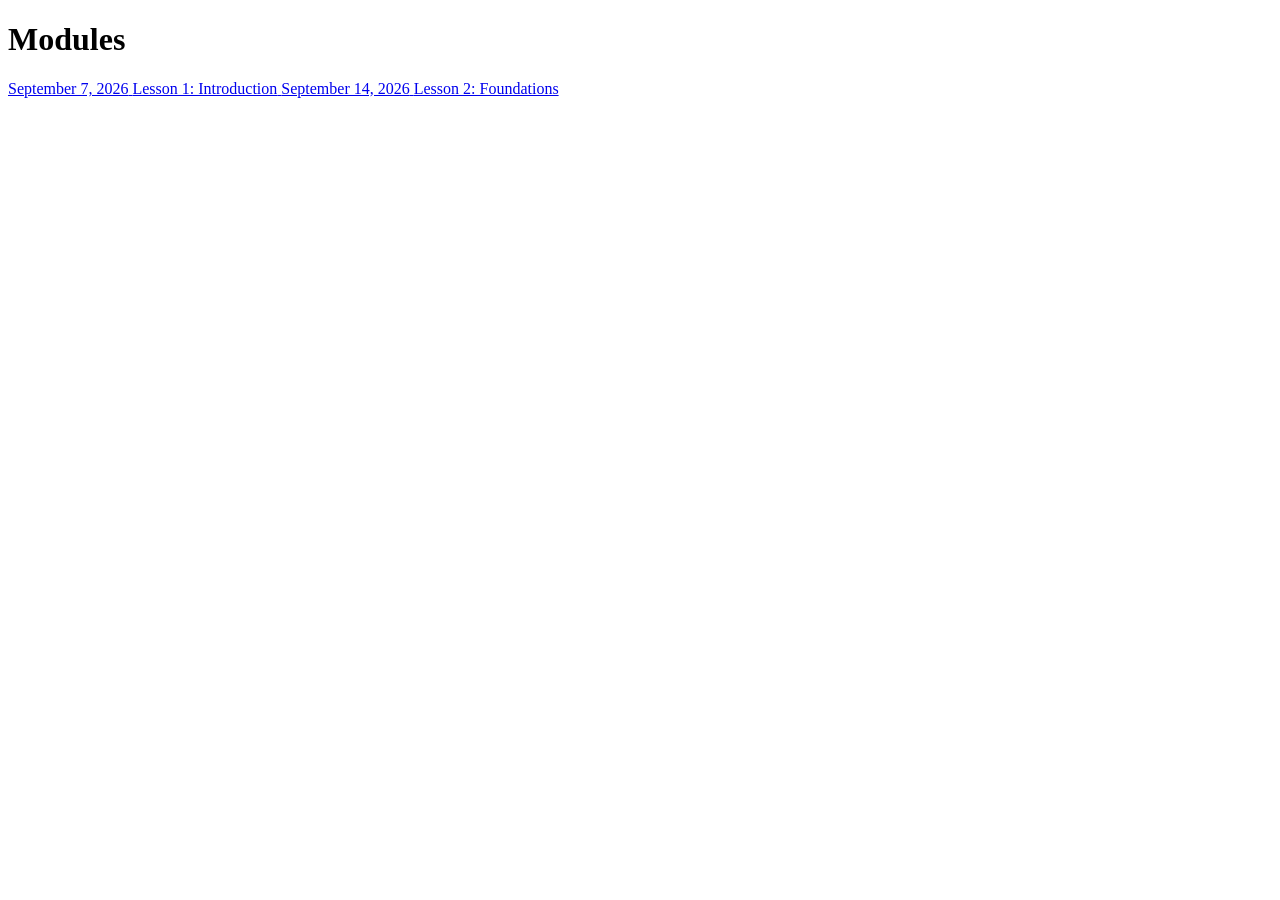
==== index.html @ 0cc16ae6 "Create index.html" ====
<!DOCTYPE html>
<html lang="en">
<head>
    <meta charset="UTF-8">
    <meta name="viewport" content="width=device-width, initial-scale=1.0">
    <title>Course Lessons</title>
    <link rel="stylesheet" href="styles.css">
    <link rel="manifest" href="manifest.json">
</head>
<body>
    <header>
        <h1>Modules</h1>
    </header>
    <main class="tile-container">
        <!-- Lesson Tile -->
        <a href="lesson.html" class="tile">
            <span class="tile-date">September 7, 2026</span>
            <span class="tile-title">Lesson 1: Introduction</span>
        </a>
        <a href="lesson.html" class="tile">
            <span class="tile-date">September 14, 2026</span>
            <span class="tile-title">Lesson 2: Foundations</span>
        </a>
    </main>
    <script src="app.js"></script>
</body>
</html>
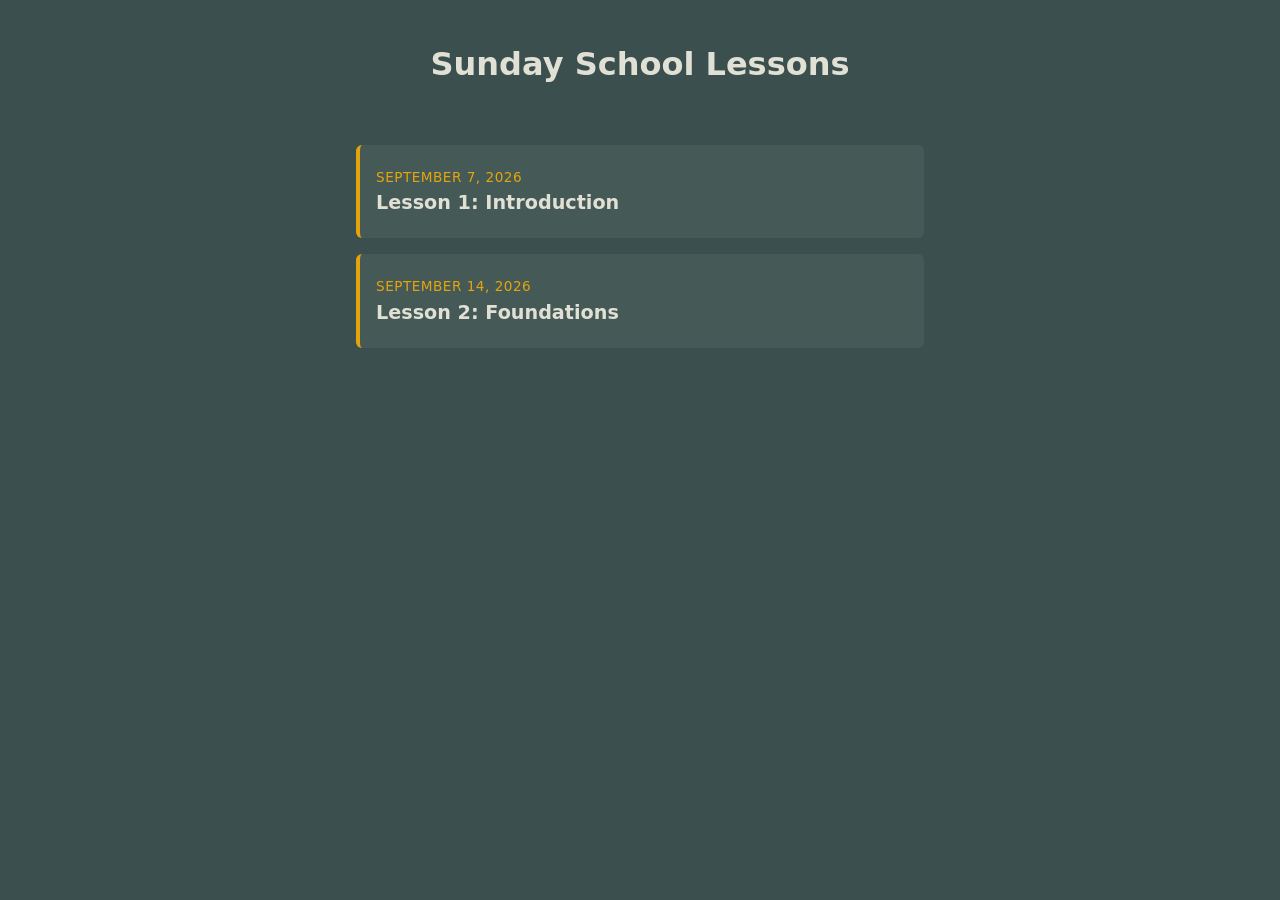
==== commit d2f3f9b8: "Update index.html" ====
--- a/index.html
+++ b/index.html
@@ -9,7 +9,7 @@
 </head>
 <body>
     <header>
-        <h1>Modules</h1>
+        <h1>Sunday School Lessons</h1>
     </header>
     <main class="tile-container">
         <!-- Lesson Tile -->
--- a/styles.css
+++ b/styles.css
@@ -0,0 +1,152 @@
+:root {
+    --bg-color: #3b504e;
+    --text-color: #e1e0d5;
+    --accent-color: #e4a50c;
+}
+
+body {
+    background-color: var(--bg-color);
+    color: var(--text-color);
+    font-family: system-ui, -apple-system, sans-serif;
+    margin: 0;
+    padding: 0;
+    display: flex;
+    flex-direction: column;
+    align-items: center;
+}
+
+/* Headers */
+header {
+    width: 100%;
+    padding: 1.5rem;
+    box-sizing: border-box;
+    text-align: center;
+}
+
+.page-header {
+    display: flex;
+    align-items: center;
+    justify-content: center;
+    position: relative;
+    max-width: 600px;
+    margin: 0 auto;
+}
+
+.page-header h1 {
+    margin: 0;
+    font-size: 1.3rem;
+}
+
+.back-button {
+    position: absolute;
+    left: 1.5rem;
+    color: var(--accent-color);
+    text-decoration: none;
+    font-size: 1.5rem;
+    line-height: 1;
+    padding: 0.5rem; /* increase tap target */
+}
+
+/* Containers */
+.tile-container, .content-container {
+    width: 100%;
+    max-width: 600px;
+    padding: 1rem;
+    box-sizing: border-box;
+    display: flex;
+    flex-direction: column;
+    gap: 1rem;
+}
+
+/* Main Page Tiles */
+.tile {
+    background-color: rgba(255, 255, 255, 0.05);
+    border-left: 4px solid var(--accent-color);
+    padding: 1.5rem 1rem;
+    border-radius: 6px;
+    text-decoration: none;
+    display: flex;
+    flex-direction: column;
+    gap: 0.4rem;
+}
+
+.tile-date {
+    font-size: 0.85rem;
+    color: var(--accent-color);
+    text-transform: uppercase;
+    letter-spacing: 0.5px;
+}
+
+.tile-title {
+    font-size: 1.2rem;
+    font-weight: 600;
+    color: var(--text-color);
+}
+
+/* Lesson Content */
+.lesson-image {
+    width: 100%;
+    border-radius: 8px;
+    height: auto;
+    object-fit: cover;
+}
+
+.lesson-date {
+    color: var(--accent-color);
+    font-weight: 600;
+    margin: 0.5rem 0 0 0;
+}
+
+.text-section {
+    line-height: 1.6;
+    margin-bottom: 1.5rem;
+}
+
+.action-button {
+    display: block;
+    background-color: var(--accent-color);
+    color: var(--bg-color);
+    text-align: center;
+    padding: 1rem;
+    border-radius: 8px;
+    text-decoration: none;
+    font-weight: bold;
+    font-size: 1.1rem;
+    transition: opacity 0.2s;
+}
+
+.action-button:active {
+    opacity: 0.8;
+}
+
+/* Reading Tiles */
+.reading-tile {
+    background-color: rgba(255, 255, 255, 0.05);
+    border: 1px solid rgba(228, 165, 12, 0.3);
+    padding: 1.5rem;
+    border-radius: 8px;
+    display: flex;
+    flex-direction: column;
+    gap: 1.5rem;
+}
+
+.quote {
+    font-size: 1.1rem;
+    font-style: italic;
+    line-height: 1.5;
+    margin: 0;
+}
+
+.links-section {
+    border-top: 1px solid rgba(225, 224, 213, 0.2);
+    padding-top: 1rem;
+    display: flex;
+    justify-content: flex-end;
+}
+
+.source-link {
+    color: var(--accent-color);
+    text-decoration: none;
+    font-weight: 600;
+    font-size: 0.9rem;
+}
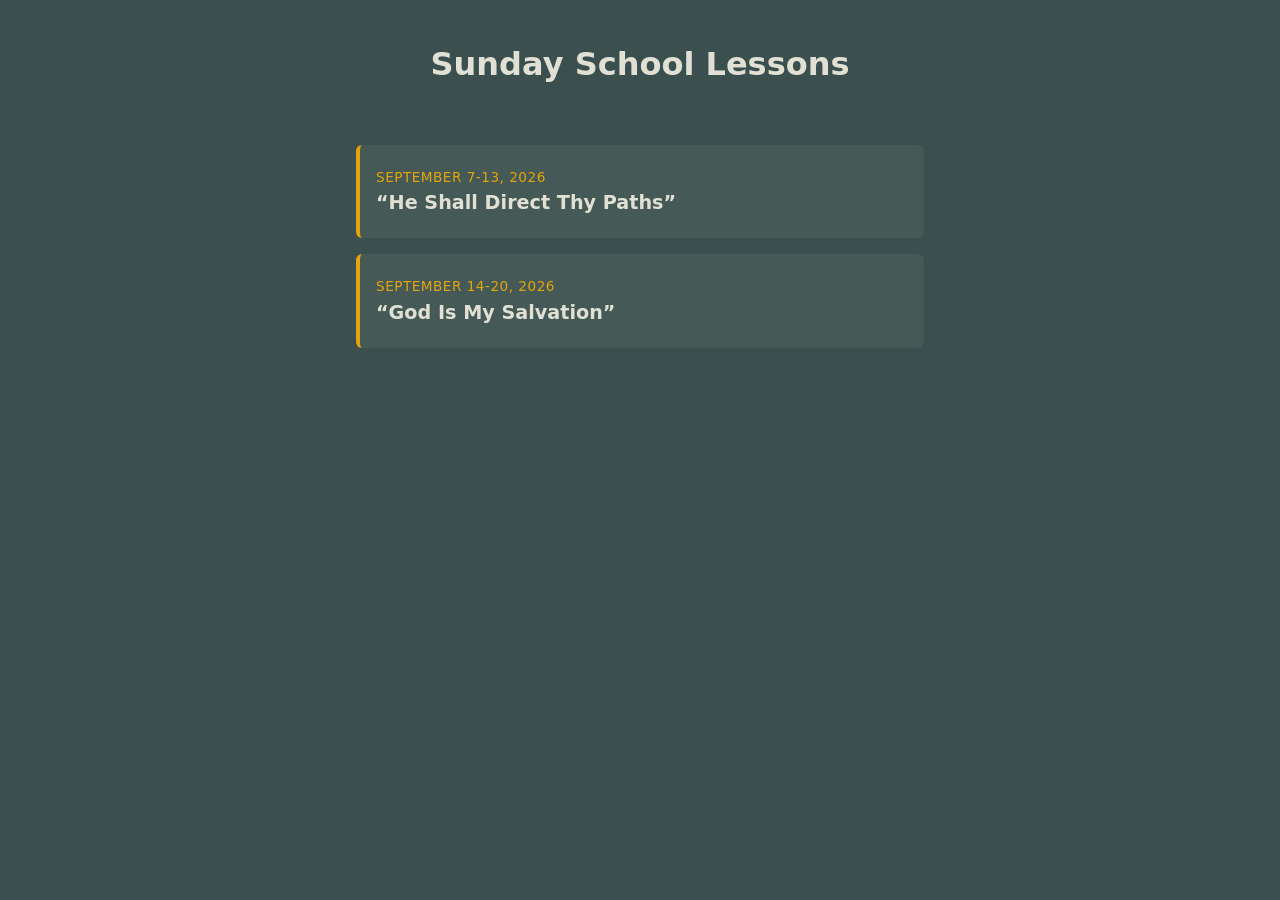
==== commit 45f23156: "Update lesson links and titles in index.html" ====
--- a/index.html
+++ b/index.html
@@ -13,14 +13,15 @@
     </header>
     <main class="tile-container">
         <!-- Lesson Tile -->
-        <a href="lesson.html" class="tile">
-            <span class="tile-date">September 7, 2026</span>
-            <span class="tile-title">Lesson 1: Introduction</span>
+        <a href="lesson090713.html" class="tile">
+            <span class="tile-date">September 7-13, 2026</span>
+            <span class="tile-title">“He Shall Direct Thy Paths”</span>
         </a>
-        <a href="lesson.html" class="tile">
-            <span class="tile-date">September 14, 2026</span>
-            <span class="tile-title">Lesson 2: Foundations</span>
+        <a href="lesson091420.html" class="tile">
+            <span class="tile-date">September 14-20, 2026</span>
+            <span class="tile-title">“God Is My Salvation”</span>
         </a>
+        
     </main>
     <script src="app.js"></script>
 </body>
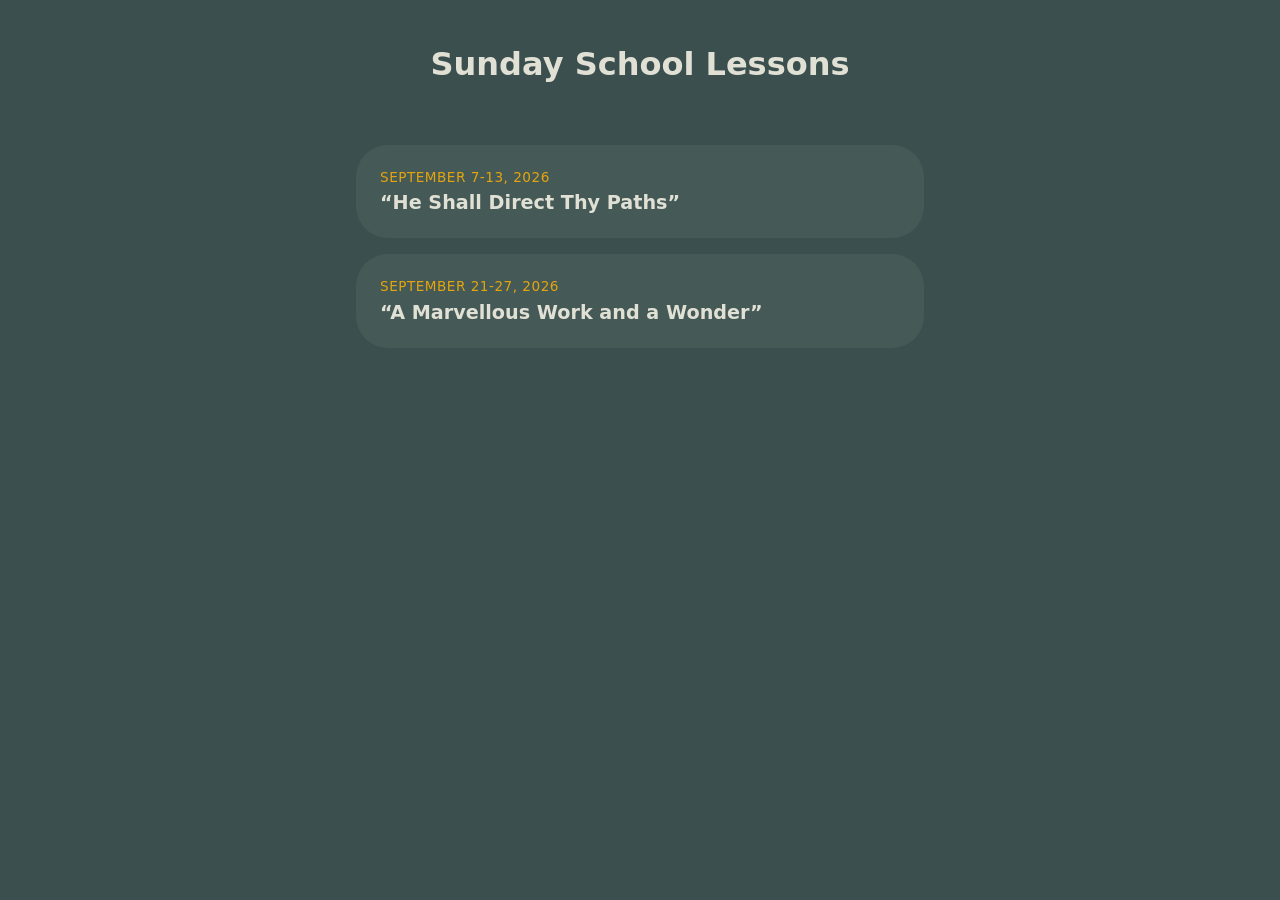
==== commit c58188ca: "Update lesson links and titles in index.html" ====
--- a/index.html
+++ b/index.html
@@ -17,9 +17,9 @@
             <span class="tile-date">September 7-13, 2026</span>
             <span class="tile-title">“He Shall Direct Thy Paths”</span>
         </a>
-        <a href="lesson091420.html" class="tile">
-            <span class="tile-date">September 14-20, 2026</span>
-            <span class="tile-title">“God Is My Salvation”</span>
+        <a href="lesson092120.html" class="tile">
+            <span class="tile-date">September 21-27, 2026</span>
+            <span class="tile-title">“A Marvellous Work and a Wonder”</span>
         </a>
         
     </main>
--- a/styles.css
+++ b/styles.css
@@ -13,6 +13,10 @@
     display: flex;
     flex-direction: column;
     align-items: center;
+
+    /* ADD THESE TWO LINES FOR iOS SAFARI */
+    touch-action: pan-y; 
+    overscroll-behavior-x: none;
 }
 
 /* Headers */
@@ -23,28 +27,54 @@
     text-align: center;
 }
 
+h2 {
+    color: var(--text-color);
+    font-weight: 600;
+    front-size: 0.9 rem;
+    margin: 0.5rem 0 0 0;    
+}
+
 .page-header {
     display: flex;
+    align-items: center;      
+    justify-content: flex-start; 
+    gap: 1.2rem;              
+    max-width: 600px;
+    margin: 0 auto;
+}
+
+.page-header h1 {
+    margin: 0;
+    font-size: 1.3rem;
+    text-align: left;         
+    flex: 1;                  
+    line-height: 1.3;        
+}
+
+.back-button {
+    flex-shrink: 0;
+    
+    background-color: var(--accent-color);
+    color: var(--bg-color); 
+    width: 38px;
+    height: 38px;
+    border-radius: 50%;
+    
+    display: inline-flex;
     align-items: center;
     justify-content: center;
-    position: relative;
-    max-width: 600px;
-    margin: 0 auto;
-}
-
-.page-header h1 {
-    margin: 0;
-    font-size: 1.3rem;
-}
-
-.back-button {
-    position: absolute;
-    left: 1.5rem;
-    color: var(--accent-color);
-    text-decoration: none;
-    font-size: 1.5rem;
-    line-height: 1;
-    padding: 0.5rem; /* increase tap target */
+    text-decoration: none;
+    font-size: 1.1rem;
+    font-weight: bold;
+    box-shadow: 0 2px 6px rgba(0, 0, 0, 0.25);
+    
+    transition: transform 0.1s ease, opacity 0.1s ease;
+    -webkit-tap-highlight-color: transparent;
+}
+
+.back-button:active {
+    transform: scale(0.92);
+    opacity: 0.85;
 }
 
 /* Containers */
@@ -61,9 +91,9 @@
 /* Main Page Tiles */
 .tile {
     background-color: rgba(255, 255, 255, 0.05);
-    border-left: 4px solid var(--accent-color);
-    padding: 1.5rem 1rem;
-    border-radius: 6px;
+    /*border-left: 4px solid var(--accent-color);*/
+    padding: 1.5rem 1.5rem;
+    border-radius: 2rem;
     text-decoration: none;
     display: flex;
     flex-direction: column;
@@ -86,7 +116,7 @@
 /* Lesson Content */
 .lesson-image {
     width: 100%;
-    border-radius: 8px;
+    border-radius: 2rem;
     height: auto;
     object-fit: cover;
 }
@@ -99,7 +129,7 @@
 
 .text-section {
     line-height: 1.6;
-    margin-bottom: 1.5rem;
+    margin-bottom: 0.6rem;
 }
 
 .action-button {
@@ -108,7 +138,7 @@
     color: var(--bg-color);
     text-align: center;
     padding: 1rem;
-    border-radius: 8px;
+    border-radius: 2rem;
     text-decoration: none;
     font-weight: bold;
     font-size: 1.1rem;
@@ -124,10 +154,10 @@
     background-color: rgba(255, 255, 255, 0.05);
     border: 1px solid rgba(228, 165, 12, 0.3);
     padding: 1.5rem;
-    border-radius: 8px;
-    display: flex;
-    flex-direction: column;
-    gap: 1.5rem;
+    border-radius: 2rem;
+    display: flex;
+    flex-direction: column;
+    gap: 0.5rem;
 }
 
 .quote {
@@ -150,3 +180,40 @@
     font-weight: 600;
     font-size: 0.9rem;
 }
+
+/* Discussion Tiles */
+.discussion-tile {
+    background-color: rgba(255, 255, 255, 0.05);
+    border: 1px solid rgba(228, 165, 12, 0.3);
+    padding: 1.5rem;
+    border-radius: 2rem;
+    
+    display: flex;
+    flex-direction: row; 
+    align-items: center; /* Centers the Q badge vertically */
+    gap: 1.2rem;         /* Space between the badge and the text */
+}
+
+.question-badge {
+    flex-shrink: 0; /* Prevents the circle from squishing if the text is long */
+    
+    background-color: var(--text-color);
+    color: var(--bg-color);
+    width: 35px;
+    height: 35px;
+    border-radius: 50%;
+    
+    display: inline-flex;
+    align-items: center;
+    justify-content: center;
+    font-weight: bold;
+    font-size: 0.8rem;
+    box-shadow: 0 2px 6px rgba(0, 0, 0, 0.25);
+}
+
+.question-text {
+    margin: 0;
+    font-size: 1.05rem;
+    line-height: 1.5;
+    flex: 1; /* Allows the text to take up all remaining space */
+}
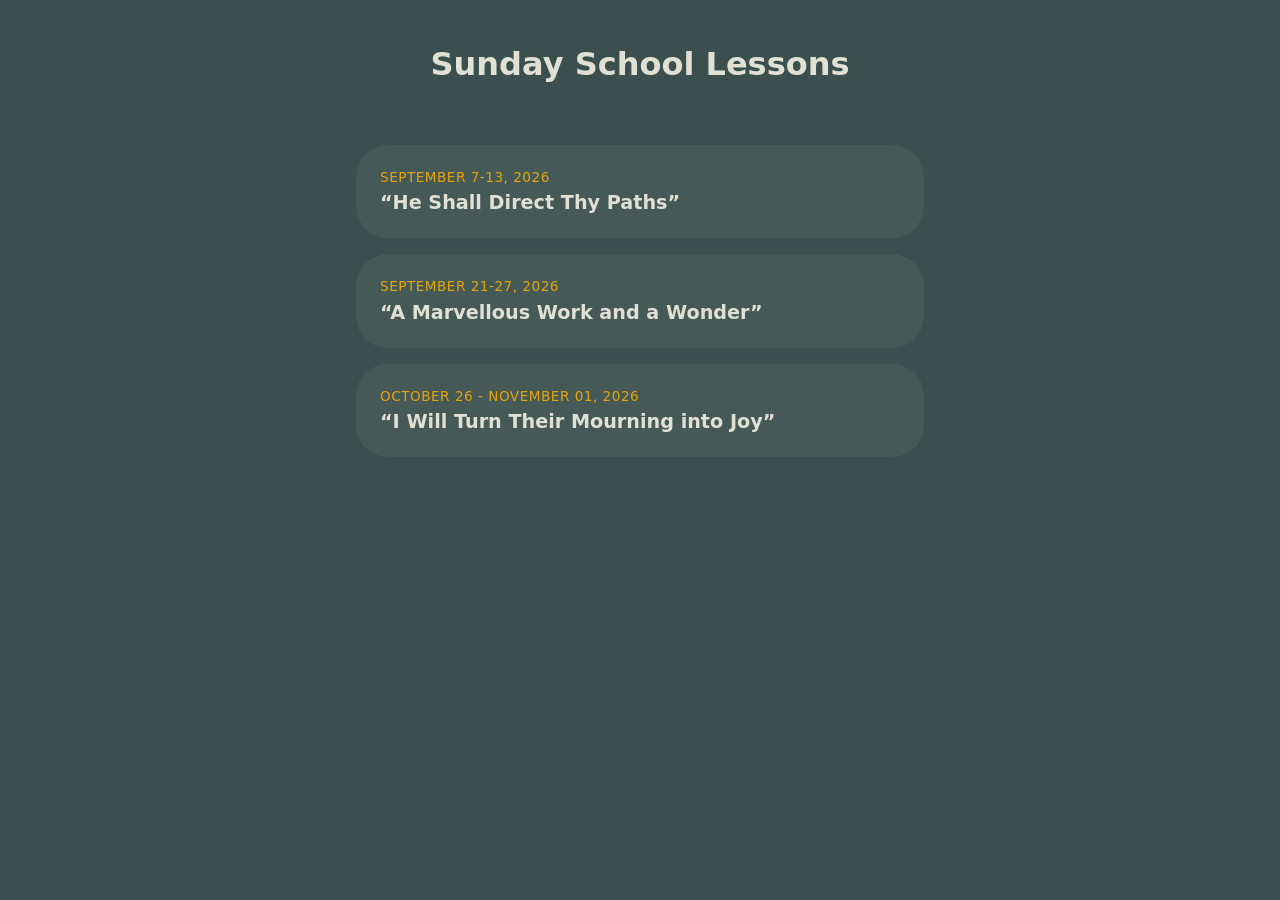
==== commit fc62fd6f: "Add new lesson link for October 26 - November 01, 2026" ====
--- a/index.html
+++ b/index.html
@@ -21,6 +21,10 @@
             <span class="tile-date">September 21-27, 2026</span>
             <span class="tile-title">“A Marvellous Work and a Wonder”</span>
         </a>
+        <a href="lesson1101.html" class="tile">
+            <span class="tile-date">October 26 - November 01, 2026</span>
+            <span class="tile-title">“I Will Turn Their Mourning into Joy”</span>
+        </a>
         
     </main>
     <script src="app.js"></script>
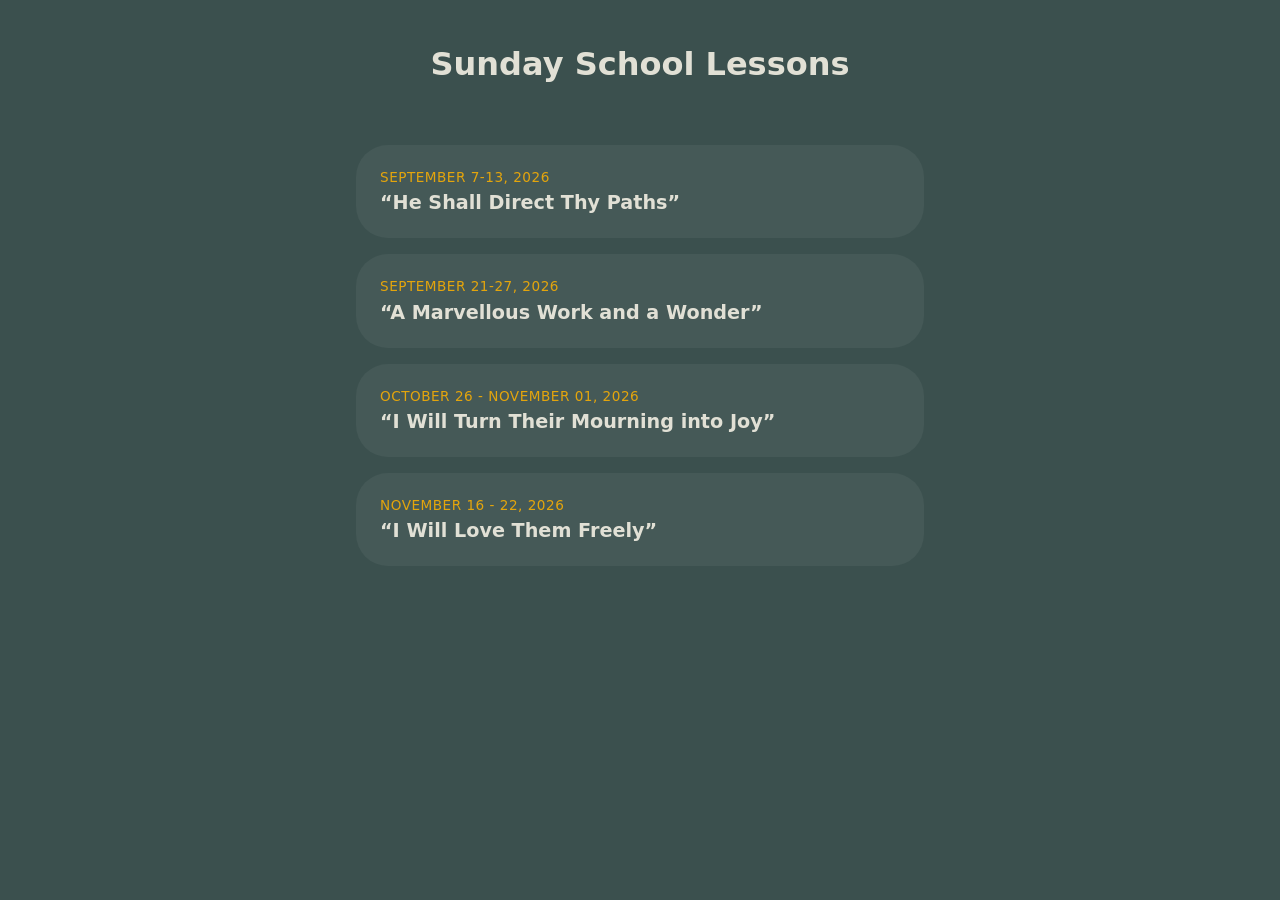
==== commit 5e514745: "Add new lesson links to index.html" ====
--- a/index.html
+++ b/index.html
@@ -25,6 +25,11 @@
             <span class="tile-date">October 26 - November 01, 2026</span>
             <span class="tile-title">“I Will Turn Their Mourning into Joy”</span>
         </a>
+
+        <a href="lesson1122.html" class="tile">
+            <span class="tile-date">November 16 - 22, 2026</span>
+            <span class="tile-title">“I Will Love Them Freely”</span>
+        </a>
         
     </main>
     <script src="app.js"></script>
--- a/styles.css
+++ b/styles.css
@@ -217,3 +217,295 @@
     line-height: 1.5;
     flex: 1; /* Allows the text to take up all remaining space */
 }
+
+/* Flip Note Card Tile */
+.flip-tile {
+    width: 100%;
+    aspect-ratio: 3 / 4;
+    min-height: 250px;
+    perspective: 1000px;
+    -webkit-perspective: 1000px;
+    cursor: pointer;
+    -webkit-tap-highlight-color: transparent;
+    user-select: none;
+    outline: none;
+    border-radius: 2rem;
+    box-sizing: border-box;
+}
+
+.flip-tile:focus-visible {
+    outline: 2px solid var(--accent-color);
+    outline-offset: 4px;
+}
+
+.flip-tile-inner {
+    position: relative;
+    width: 100%;
+    height: 100%;
+    transition: transform 0.6s cubic-bezier(0.4, 0, 0.2, 1);
+    transform-style: preserve-3d;
+    -webkit-transform-style: preserve-3d;
+    border-radius: 2rem;
+    box-shadow: 0 4px 14px rgba(0, 0, 0, 0.25);
+}
+
+.flip-tile.flipped .flip-tile-inner {
+    transform: rotateY(180deg);
+}
+
+.flip-tile-front,
+.flip-tile-back {
+    position: absolute;
+    top: 0;
+    left: 0;
+    width: 100%;
+    height: 100%;
+    border-radius: 2rem;
+    -webkit-backface-visibility: hidden;
+    backface-visibility: hidden;
+    overflow: hidden;
+    box-sizing: border-box;
+}
+
+/* Front Face */
+.flip-tile-front {
+    transform: rotateY(0deg); /* Safari fix */
+    background-color: rgba(255, 255, 255, 0.05);
+    border: 1px solid rgba(228, 165, 12, 0.3);
+    position: relative;
+}
+
+.flip-tile-front img {
+    width: 100%;
+    height: 100%;
+    object-fit: cover;
+    display: block;
+    border-radius: 2rem;
+}
+
+.flip-tile-overlay {
+    position: absolute;
+    inset: 0;
+    background: linear-gradient(180deg, rgba(0, 0, 0, 0.05) 40%, rgba(0, 0, 0, 0.65) 100%);
+    border-radius: 2rem;
+    pointer-events: none;
+}
+
+.flip-tile-front-content {
+    position: absolute;
+    bottom: 1.1rem;
+    left: 1.3rem;
+    right: 7.5rem;
+    display: flex;
+    flex-direction: column;
+    gap: 0.25rem;
+    pointer-events: none;
+}
+
+.flip-tile-front-badge {
+    font-size: 0.72rem;
+    font-weight: 700;
+    text-transform: uppercase;
+    letter-spacing: 0.6px;
+    color: var(--accent-color);
+}
+
+.flip-tile-front-title {
+    font-size: 1.1rem;
+    font-weight: 600;
+    color: #ffffff;
+    text-shadow: 0 1px 4px rgba(0, 0, 0, 0.8);
+    line-height: 1.25;
+}
+
+.flip-tile-hint {
+    position: absolute;
+    bottom: 1rem;
+    right: 1rem;
+    background: rgba(30, 45, 43, 0.88);
+    backdrop-filter: blur(8px);
+    -webkit-backdrop-filter: blur(8px);
+    color: var(--text-color);
+    border: 1px solid rgba(228, 165, 12, 0.5);
+    padding: 0.38rem 0.85rem;
+    border-radius: 2rem;
+    font-size: 0.8rem;
+    font-weight: 600;
+    display: inline-flex;
+    align-items: center;
+    gap: 0.45rem;
+    box-shadow: 0 2px 8px rgba(0, 0, 0, 0.35);
+    pointer-events: none;
+    transition: transform 0.2s ease, background-color 0.2s ease;
+}
+
+.flip-tile:hover .flip-tile-hint {
+    background: rgba(30, 45, 43, 0.96);
+    border-color: var(--accent-color);
+}
+
+.flip-tile:active .flip-tile-inner {
+    transform: scale(0.99);
+}
+
+.flip-tile.flipped:active .flip-tile-inner {
+    transform: rotateY(180deg) scale(0.99);
+}
+
+.flip-tile-hint .flip-icon {
+    font-size: 1rem;
+    line-height: 1;
+    color: var(--accent-color);
+    display: inline-block;
+    transition: transform 0.4s ease;
+}
+
+.flip-tile:hover .flip-icon {
+    transform: rotate(45deg);
+}
+
+/* Back Face (Note Card) */
+.flip-tile-back {
+    transform: rotateY(180deg);
+    background-color: #293836;
+    background-position: 0 3.3rem;
+    border: 1px solid rgba(228, 165, 12, 0.4);
+    padding: 1.4rem 1.6rem;
+    display: flex;
+    flex-direction: column;
+    justify-content: space-between;
+    align-items: flex-start;
+    overflow-y: auto;
+    -webkit-overflow-scrolling: touch;
+}
+
+.flip-tile-header {
+    display: flex;
+    align-items: center;
+    justify-content: space-between;
+    width: 100%;
+    margin-bottom: 0.6rem;
+    padding-bottom: 0.4rem;
+    border-bottom: 1px solid rgba(228, 165, 12, 0.2);
+}
+
+.flip-tile-tag {
+    font-size: 0.75rem;
+    font-weight: 700;
+    text-transform: uppercase;
+    letter-spacing: 0.8px;
+    color: var(--accent-color);
+}
+
+.flip-tile-flip-back {
+    font-size: 0.75rem;
+    color: var(--text-color);
+    opacity: 0.8;
+    display: inline-flex;
+    align-items: center;
+    gap: 0.3rem;
+}
+
+.flip-tile-body {
+    flex: 1;
+    display: flex;
+    flex-direction: column;
+    justify-content: center;
+    width: 100%;
+    margin: 0.2rem 0;
+}
+
+.flip-tile-title {
+    font-size: 1.15rem;
+    font-weight: 600;
+    color: var(--accent-color);
+    margin: 0 0 0.4rem 0;
+}
+
+.flip-tile-text {
+    font-size: 1.05rem;
+    font-style: italic;
+    line-height: 1.5;
+    margin: 0 0 0.6rem 0;
+    color: var(--text-color);
+}
+
+.flip-tile-prompt {
+    font-size: 0.92rem;
+    line-height: 1.45;
+    color: rgba(225, 224, 213, 0.88);
+    margin: 0;
+}
+
+/* Self-Rating Card */
+.rating-card {
+    background-color: rgba(255, 255, 255, 0.08);
+    padding: 1.5rem;
+    border-radius: 2rem;
+    display: flex;
+    flex-direction: column;
+    gap: 1.4rem;
+}
+
+.rating-header strong {
+    display: block;
+    font-size: 1.05rem;
+    line-height: 1.4;
+    margin-bottom: 0.4rem;
+}
+
+.rating-scale {
+    margin: 0;
+    font-size: 0.95rem;
+    line-height: 1.5;
+    opacity: 0.9;
+}
+
+.rating-item {
+    display: flex;
+    flex-direction: column;
+    gap: 0.7rem;
+}
+
+.rating-question {
+    margin: 0;
+    font-size: 1rem;
+    line-height: 1.45;
+}
+
+.rating-options {
+    display: grid;
+    grid-template-columns: repeat(5, 1fr);
+    gap: 0.5rem;
+}
+
+.rating-options label {
+    cursor: pointer;
+    -webkit-tap-highlight-color: transparent;
+}
+
+.rating-options input {
+    display: none;
+}
+
+.rating-options span {
+    display: flex;
+    align-items: center;
+    justify-content: center;
+    height: 46px;
+    border-radius: 0.85rem;
+    background-color: rgba(0, 0, 0, 0.25);
+    color: var(--text-color);
+    font-size: 1.15rem;
+    font-weight: 700;
+    transition: background-color 0.15s ease, color 0.15s ease, transform 0.1s ease;
+}
+
+.rating-options span:active {
+    transform: scale(0.94);
+}
+
+.rating-options input:checked + span {
+    background-color: #ffffff;
+    color: var(--bg-color);
+}
